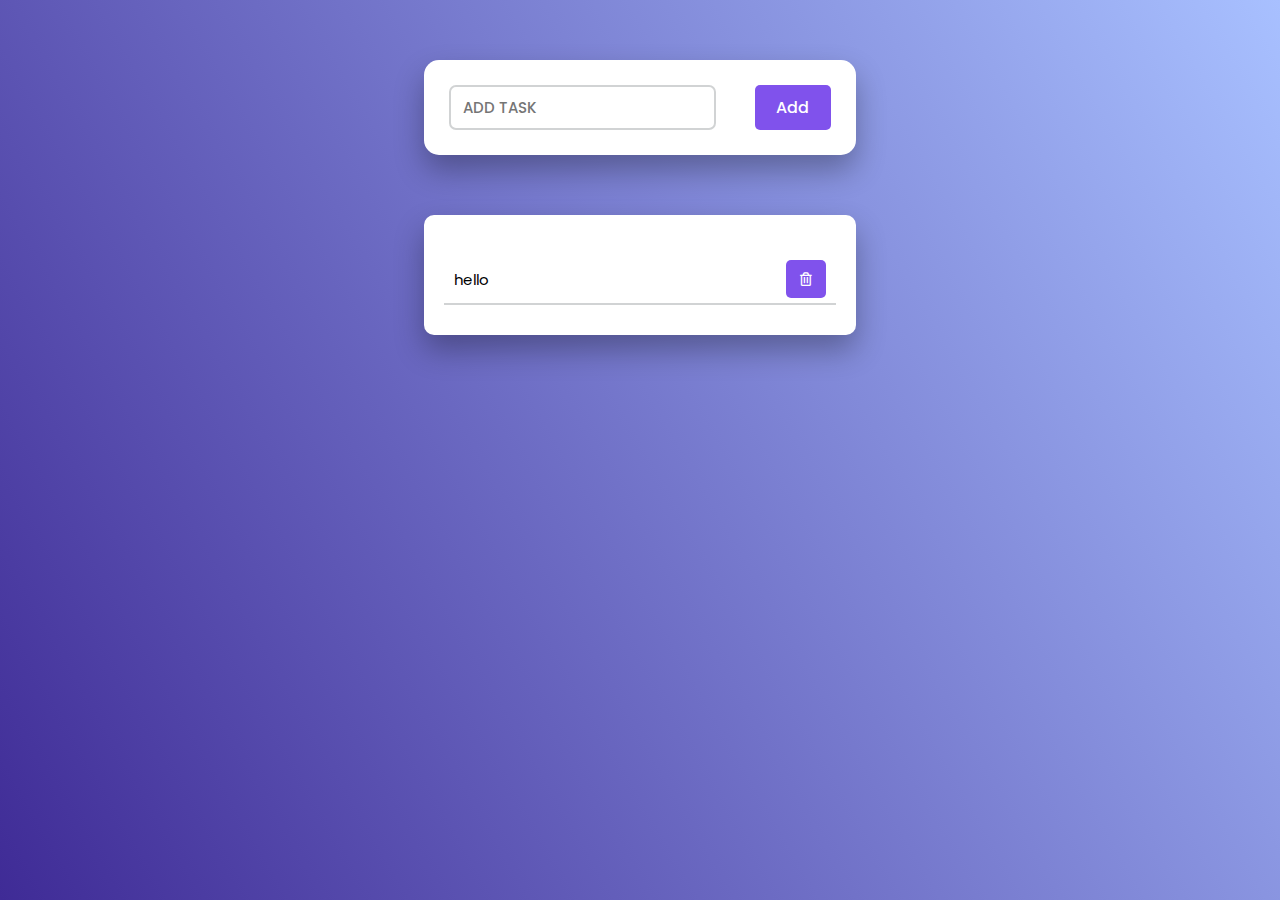
==== TO DO LIST/index.html @ 4f32a978 "task first commit" ====
<!DOCTYPE html>
<html lang="en">
  <head>
    <title>Simple To Do List</title>
    <!--Google Font-->
    <link
      href="https://fonts.googleapis.com/css2?family=Poppins:wght@400;500&display=swap"
      rel="stylesheet"
    />
    <!--Font Awesome CDN-->
    <link
      rel="stylesheet"
      href="https://cdnjs.cloudflare.com/ajax/libs/font-awesome/5.15.2/css/all.min.css"
    />
    <!--Stylesheet-->
    <link rel="stylesheet" href="style.css" />
  </head>
  <body>
    <div class="container">
      <div id="newtask">
        <input type="text" placeholder="ADD TASK" />
        <button id="push">Add</button>
      </div>
      <div id="tasks">
        <div class="task">
          <span id="taskname"> hello </span>
          <button class="delete">
            <i class="far fa-trash-alt"></i>
          </button>
        </div>
      </div>
    </div>
    <!--Script-->
    <script src="script.js"></script>
  </body>
</html>
---- TO DO LIST/style.css ----
*,
*:before,
*:after {
  padding: 0;
  margin: 0;
  box-sizing: border-box;
}
body {
  height: 100vh;
  background: linear-gradient(60deg, #3f2b96 0%, #a8c0ff 100%);
}
.container {
  width: 40%;
  min-width: 450px;
  position: absolute;
  margin: auto;
  left: 0;
  right: 0;
  top: 30px;
  padding: 30px 40px;
}
#newtask {
  position: relative;
  background-color: #ffffff;
  padding: 25px;
  border-radius: 15px;
  box-shadow: 0 15px 30px rgba(0, 0, 0, 0.3);
}
#newtask input {
  width: 70%;
  width: 70%;
  height: 45px;
  font-family: "Poppins", sans-serif;
  font-size: 15px;
  border: 2px solid #d1d3d4;
  padding: 12px;
  color: #111111;
  font-weight: 500;
  position: relative;
  border-radius: 7px;
}
#newtask input:focus {
  outline: none;
  border-color: #8052ec;
}

#newtask button {
  position: relative;
  float: right;
  width: 20%;
  height: 45px;
  border-radius: 5px;
  font-family: "Poppins", sans-serif;
  font-weight: 500;
  font-size: 16px;
  background-color: #8052ec;
  border: none;
  color: #ffffff;
  cursor: pointer;
  outline: none;
}
#tasks {
  background-color: #ffffff;
  padding: 30px 20px;
  margin-top: 60px;
  border-radius: 10px;
  box-shadow: 0 15px 30px rgba(0, 0, 0, 0.3);
  width: 100%;
  position: relative;
}
.task {
  background-color: #ffffff;
  height: 50px;
  padding: 5px 10px;
  margin-top: 10px;
  display: flex;
  align-items: center;
  justify-content: space-between;
  border-bottom: 2px solid #d1d3d4;
  cursor: pointer;
}
.task span {
  font-family: "Poppins", sans-serif;
  font-size: 15px;
  font-weight: 400;
}
.task button {
  background-color: #8052ec;
  color: #ffffff;
  height: 100%;
  width: 40px;
  border-radius: 5px;
  border: none;
  cursor: pointer;
  outline: none;
}
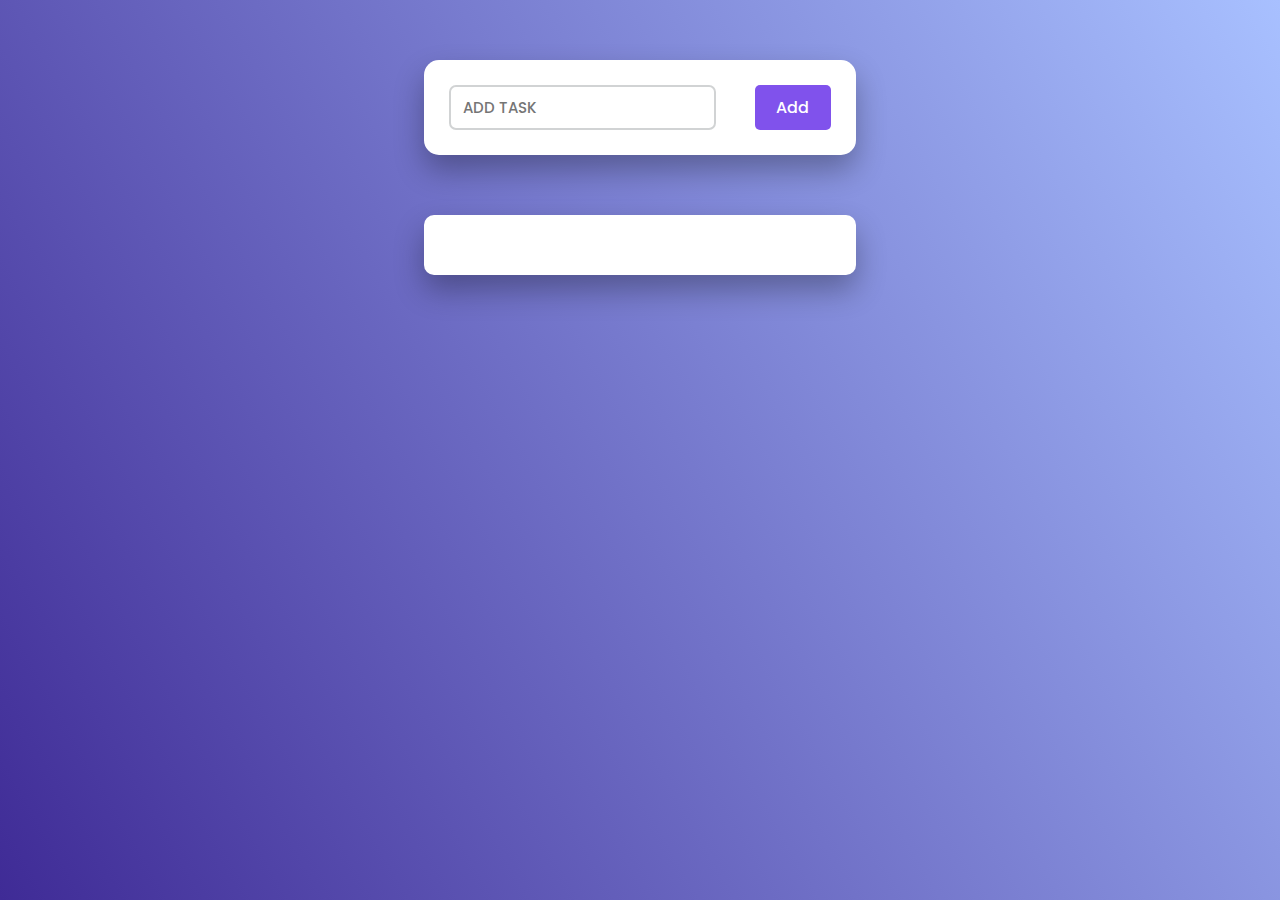
==== commit 75abf13a: "add done" ====
--- a/TO DO LIST/index.html
+++ b/TO DO LIST/index.html
@@ -18,17 +18,10 @@
   <body>
     <div class="container">
       <div id="newtask">
-        <input type="text" placeholder="ADD TASK" />
+        <input type="text" placeholder="ADD TASK" maxlength="50" />
         <button id="push">Add</button>
       </div>
-      <div id="tasks">
-        <div class="task">
-          <span id="taskname"> hello </span>
-          <button class="delete">
-            <i class="far fa-trash-alt"></i>
-          </button>
-        </div>
-      </div>
+      <div id="tasks"></div>
     </div>
     <!--Script-->
     <script src="script.js"></script>
--- a/TO DO LIST/style.css
+++ b/TO DO LIST/style.css
@@ -84,7 +84,7 @@
   font-size: 15px;
   font-weight: 400;
 }
-.task button {
+.bottons button {
   background-color: #8052ec;
   color: #ffffff;
   height: 100%;
@@ -93,4 +93,12 @@
   border: none;
   cursor: pointer;
   outline: none;
+  padding: 10px;
+  margin: 5px;
 }
+.bottons button:hover {
+  background-color: #5e31c8;
+}
+#push:hover {
+  background-color: #5e31c8;
+}
